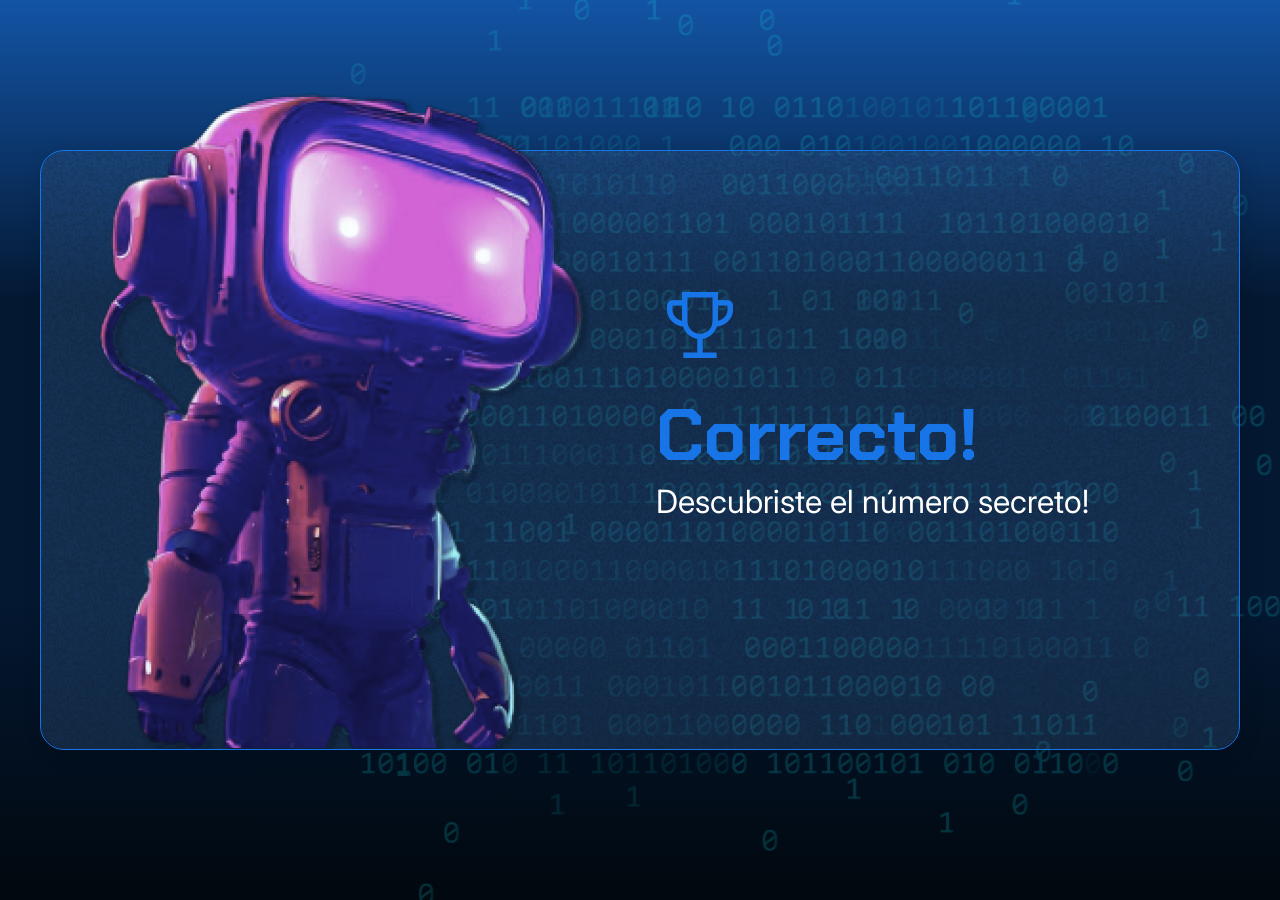
==== index.html @ 44c3bd77 "feat: add maximum possible number to generate the secret number" ====
<!DOCTYPE html>
<html lang="en">

<head>
  <meta charset="UTF-8">
  <meta name="viewport" content="width=device-width, initial-scale=1.0">
  <link rel="preconnect" href="https://fonts.googleapis.com">
  <link rel="preconnect" href="https://fonts.gstatic.com" crossorigin>
  <link href="https://fonts.googleapis.com/css2?family=Chakra+Petch:wght@700&family=Inter:wght@400;700&display=swap"
    rel="stylesheet">
  <link rel="stylesheet" href="style.css">
  <title>JS Game</title>
</head>

<body>
  <div class="container">
    <div class="container__contenido">
      <img src="./img/robot.png" alt="Robot" class="container__imagen-robot" />
      <div class="container__informaciones">
        <img src="./img/trophy.png" alt="Icono de trofeo" />
        <div class="container__texto">
          <h1><span class="container__texto-azul">Correcto!</span></h1>
          <h2>Descubriste el número secreto!</h2>
        </div>
      </div>
    </div>
  </div>
  <script src="app.js"></script>

  <!-- <script src="./sections/challenges-section-4.js"></script> -->
</body>

</html>
---- style.css ----
* {
  box-sizing: border-box;
  margin: 0;
  padding: 0;
  color: white;
}

body {
  background: linear-gradient(#1354A5 0%, #041832 33.33%, #041832 66.67%, #01080E 100%);
  height: 100vh;
  display: flex;
  align-items: center;
  justify-content: center;
}


body::before {
  background-image: url("img/code.png");
  background-repeat: no-repeat;
  background-position: right;
  content: "";
  display: block;
  position: absolute;
  width: 100%;
  height: 100%;
  opacity: 0.4;
}

.container {
  width: 1200px;
  height: 600px;
  display: flex;
  align-items: center;
  justify-content: space-between;
  border-radius: 24px;
  border: 1px solid #1875E8;
  box-shadow: 4px 4px 20px 0px rgba(1, 8, 14, 0.15);
  background-image: url("img/Ruido.png");
  background-size: 100% 100%;
  position: relative;
}

.container__contenido {
  display: flex;
  align-items: center;
  position: absolute;
  bottom: 0;
}

.container__informaciones {
  flex: 1;
  padding: 20px;
}

.container__boton {
  border-radius: 16px;
  background: #1875E8;
  padding: 16px 24px;
  width: 100%;
  font-size: 24px;
  font-weight: 700;
  border: none;
  margin-top: 16px;
}

.container__texto {
  margin: 16px 0 16px 0;
}

.container__texto-azul {
  color: #1875E8;
}

h1 {
  font-family: 'Chakra Petch', sans-serif;
  font-size: 72px;
}

h2,
p,
button {
  font-family: 'Inter', sans-serif;
}

h2 {
  font-size: 32px;
  font-weight: 400;
}
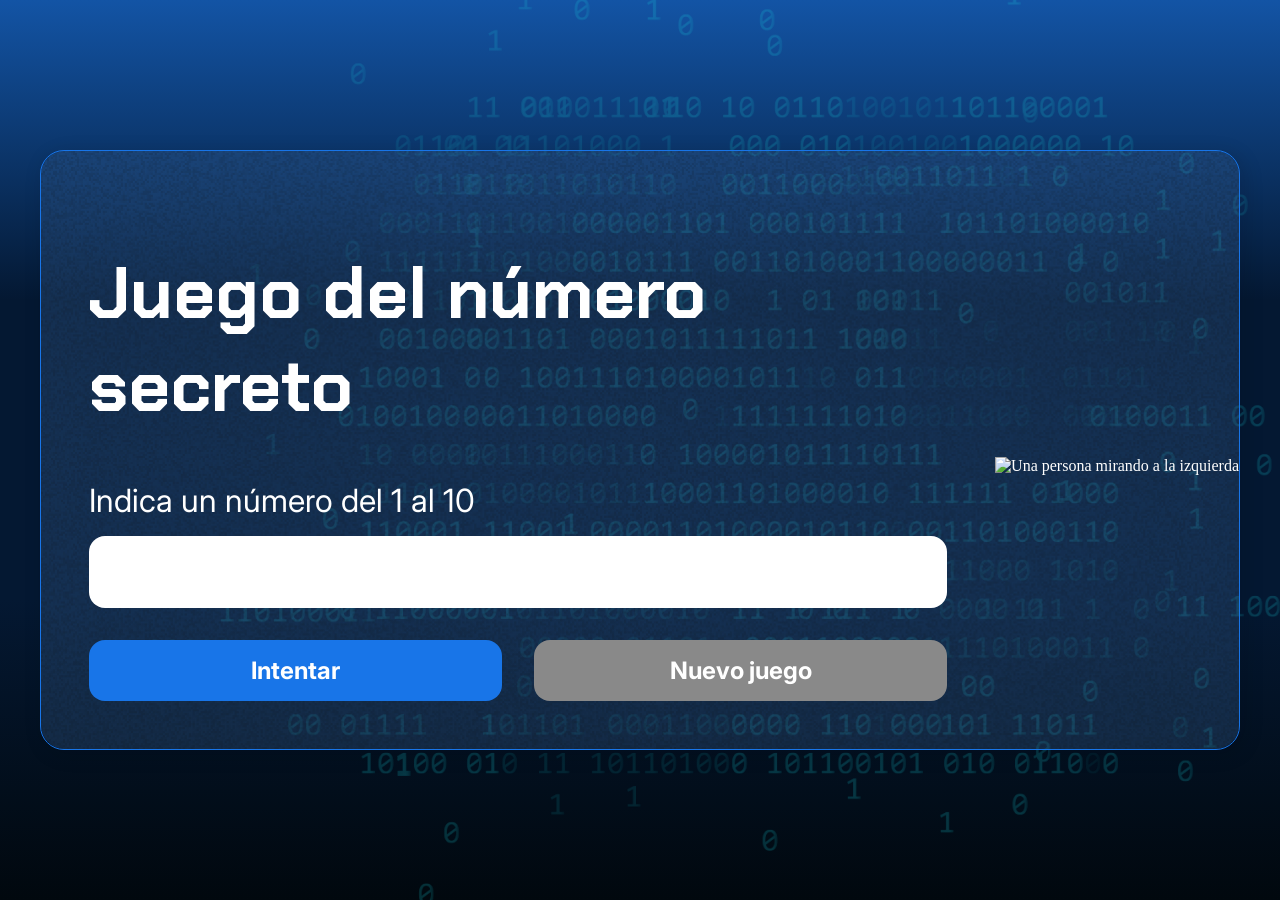
==== commit c6c385b4: "feat: add first commit, elements DOM" ====
--- a/index.html
+++ b/index.html
@@ -1,33 +1,40 @@
 <!DOCTYPE html>
-<html lang="en">
+<html lang="pt-br">
 
 <head>
-  <meta charset="UTF-8">
-  <meta name="viewport" content="width=device-width, initial-scale=1.0">
-  <link rel="preconnect" href="https://fonts.googleapis.com">
-  <link rel="preconnect" href="https://fonts.gstatic.com" crossorigin>
-  <link href="https://fonts.googleapis.com/css2?family=Chakra+Petch:wght@700&family=Inter:wght@400;700&display=swap"
-    rel="stylesheet">
-  <link rel="stylesheet" href="style.css">
-  <title>JS Game</title>
+    <meta charset="UTF-8">
+    <meta name="viewport" content="width=device-width, initial-scale=1.0">
+    <link rel="preconnect" href="https://fonts.googleapis.com">
+    <link rel="preconnect" href="https://fonts.gstatic.com" crossorigin>
+    <link href="https://fonts.googleapis.com/css2?family=Chakra+Petch:wght@700&family=Inter:wght@400;700&display=swap"
+        rel="stylesheet">
+    <link rel="stylesheet" href="style.css">
+    <title>JS Game</title>
 </head>
 
 <body>
-  <div class="container">
-    <div class="container__contenido">
-      <img src="./img/robot.png" alt="Robot" class="container__imagen-robot" />
-      <div class="container__informaciones">
-        <img src="./img/trophy.png" alt="Icono de trofeo" />
-        <div class="container__texto">
-          <h1><span class="container__texto-azul">Correcto!</span></h1>
-          <h2>Descubriste el número secreto!</h2>
+
+    <div class="container">
+        <div class="container__contenido">
+            <div class="container__informaciones">
+                <div class="container__texto">
+                    <h1></h1>
+                    <p class="texto__parrafo"></p>
+                </div>
+                <input type="number" min="1" max="10" class="container__input">
+                <div class="chute container__botones">
+                    <button class="container__boton">Intentar</button>
+                    <button class="container__boton" id="reiniciar" disabled>Nuevo juego</button>
+                </div>
+            </div>
+            <img src="./img/ia.png" alt="Una persona mirando a la izquierda" class="container__imagen-persona" />
         </div>
-      </div>
     </div>
-  </div>
-  <script src="app.js"></script>
 
-  <!-- <script src="./sections/challenges-section-4.js"></script> -->
+
+
+
+    <script src="app.js" defer></script>
 </body>
 
 </html>
--- a/style.css
+++ b/style.css
@@ -40,6 +40,7 @@
   position: relative;
 }
 
+
 .container__contenido {
   display: flex;
   align-items: center;
@@ -49,7 +50,7 @@
 
 .container__informaciones {
   flex: 1;
-  padding: 20px;
+  padding: 3rem;
 }
 
 .container__boton {
@@ -60,7 +61,11 @@
   font-size: 24px;
   font-weight: 700;
   border: none;
-  margin-top: 16px;
+  margin-top: 2rem;
+}
+
+.container__boton:disabled {
+  background: #898989;
 }
 
 .container__texto {
@@ -71,18 +76,36 @@
   color: #1875E8;
 }
 
+.container__input {
+  width: 100%;
+  height: 72px;
+  border-radius: 16px;
+  background-color: #FFF;
+  border: none;
+  color: #1875E8;
+  padding: 2rem;
+  font-size: 24px;
+  font-weight: 700;
+  font-family: 'Inter', sans-serif;
+}
+
+.container__botones {
+  display: flex;
+  gap: 2em;
+}
+
 h1 {
   font-family: 'Chakra Petch', sans-serif;
   font-size: 72px;
+  padding-bottom: 3rem;
 }
 
-h2,
 p,
 button {
   font-family: 'Inter', sans-serif;
 }
 
-h2 {
+.texto__parrafo {
   font-size: 32px;
   font-weight: 400;
 }
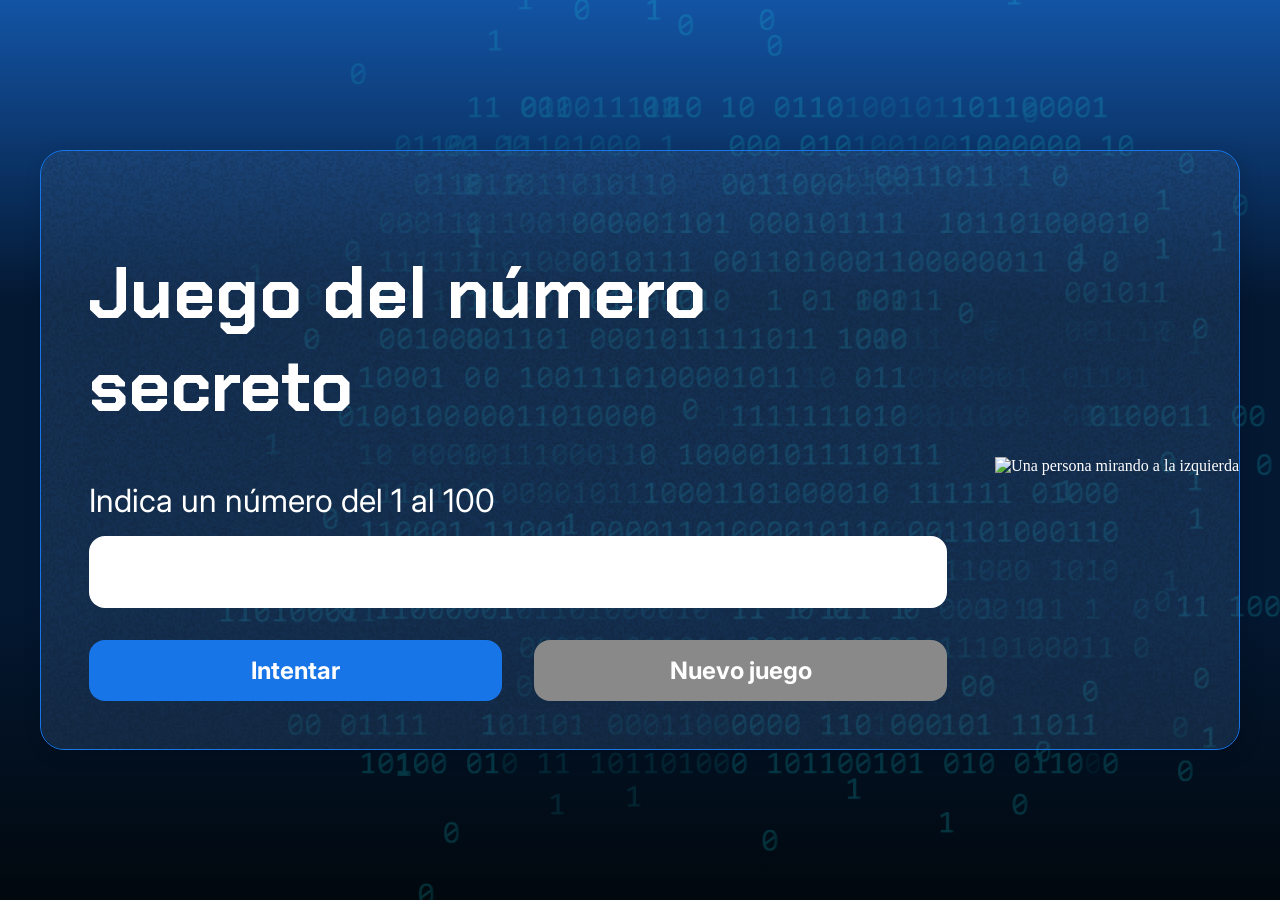
==== commit a9182354: "feat: capture valor input section02" ====
--- a/index.html
+++ b/index.html
@@ -21,9 +21,10 @@
                     <h1></h1>
                     <p class="texto__parrafo"></p>
                 </div>
-                <input type="number" min="1" max="10" class="container__input">
+                <input type="number" id="valorUsuario" max="10" class="container__input">
                 <div class="chute container__botones">
-                    <button class="container__boton">Intentar</button>
+                    <!-- <button onclick="alert('click');" class="container__boton">Intentar</button> -->
+                    <button onclick="verificarIntento();" class="container__boton">Intentar</button>
                     <button class="container__boton" id="reiniciar" disabled>Nuevo juego</button>
                 </div>
             </div>
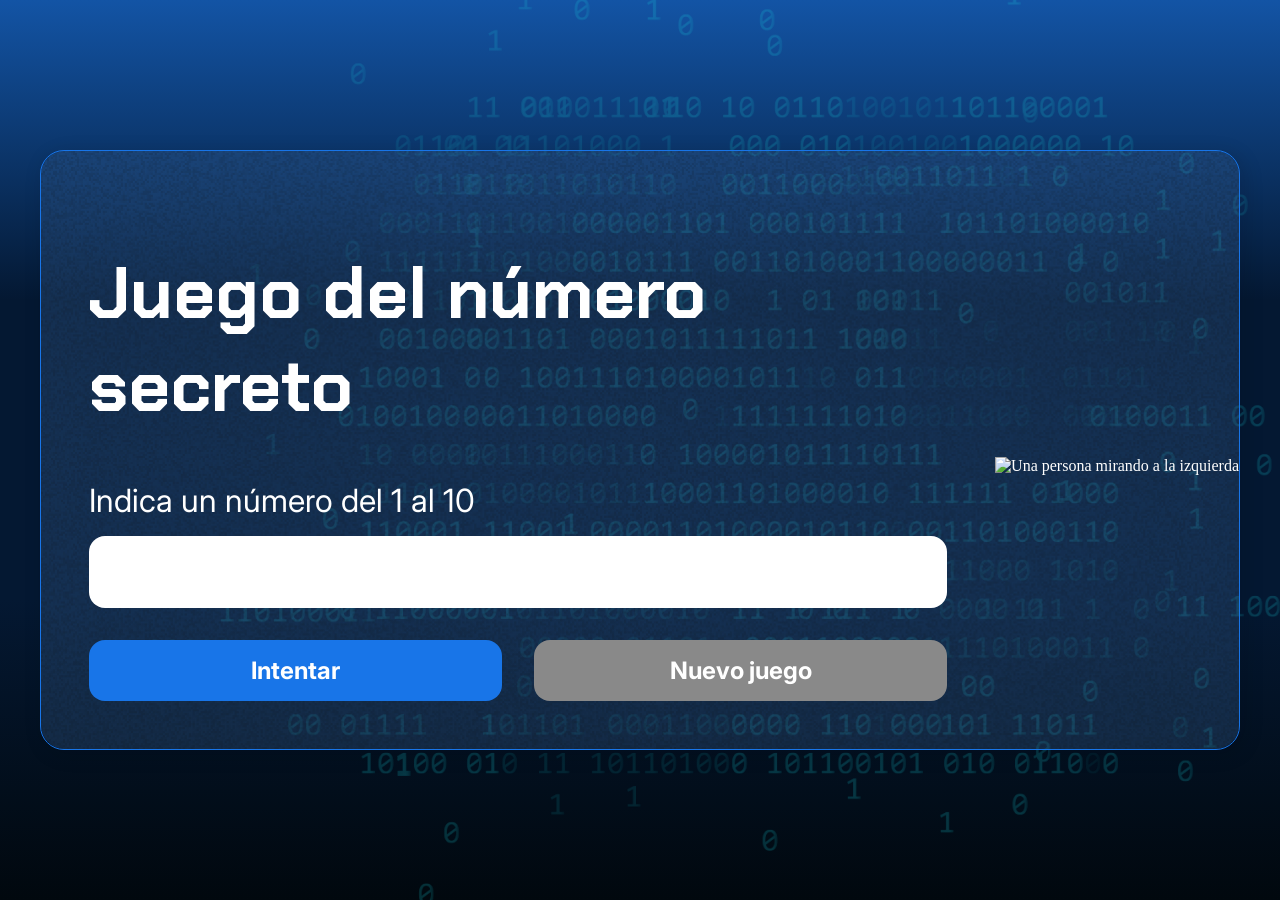
==== commit 6b25df62: "refactor: restart messages and initial values feat: add function restart game" ====
--- a/index.html
+++ b/index.html
@@ -25,7 +25,7 @@
                 <div class="chute container__botones">
                     <!-- <button onclick="alert('click');" class="container__boton">Intentar</button> -->
                     <button onclick="verificarIntento();" class="container__boton">Intentar</button>
-                    <button class="container__boton" id="reiniciar" disabled>Nuevo juego</button>
+                    <button onclick="reiniciarJuego();" class="container__boton" id="reiniciar" disabled>Nuevo juego</button>
                 </div>
             </div>
             <img src="./img/ia.png" alt="Una persona mirando a la izquierda" class="container__imagen-persona" />
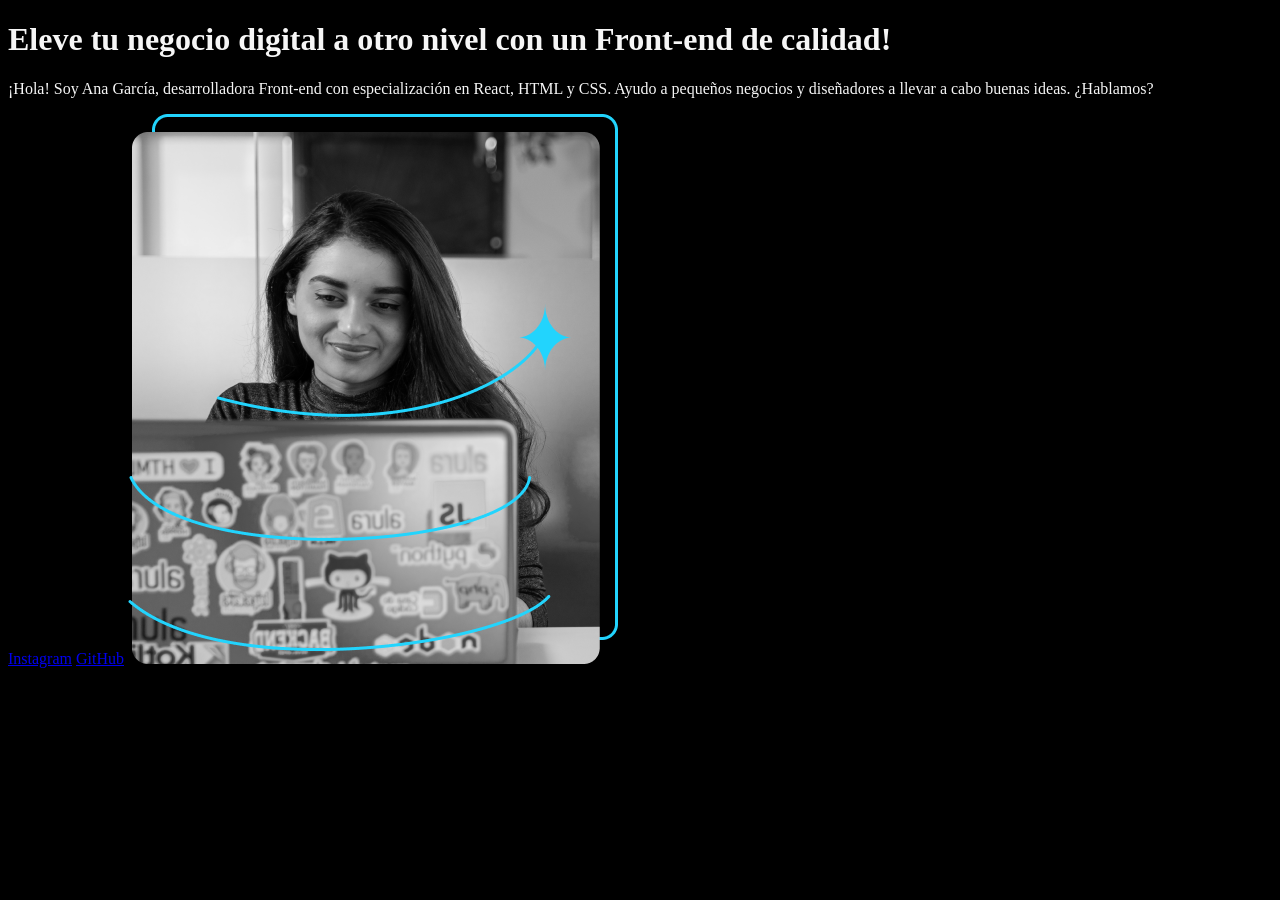
==== commit 7e435cd7: "feat: add first files" ====
--- a/index.html
+++ b/index.html
@@ -1,41 +1,30 @@
 <!DOCTYPE html>
-<html lang="pt-br">
+<html lang="es-mx">
+<head>
+    <meta charset="UTF-8"> 
+    <meta http-equiv="X-UA-Compatible" content="IE=edge">
+    <meta name="viewport" content="width=device-width, initial-scale=1.0">
+    <title>Portafolio</title>
+    <link rel="stylesheet" href="style.css">
 
-<head>
-    <meta charset="UTF-8">
-    <meta name="viewport" content="width=device-width, initial-scale=1.0">
-    <link rel="preconnect" href="https://fonts.googleapis.com">
-    <link rel="preconnect" href="https://fonts.gstatic.com" crossorigin>
-    <link href="https://fonts.googleapis.com/css2?family=Chakra+Petch:wght@700&family=Inter:wght@400;700&display=swap"
-        rel="stylesheet">
-    <link rel="stylesheet" href="style.css">
-    <title>JS Game</title>
 </head>
+<body>
+    <header></header>
+    <main>
+        <h1>
+            Eleve tu negocio digital a otro nivel 
+            <strong>con un Front-end de calidad!
+            </strong></h1>
+            <p>¡Hola! Soy Ana García, desarrolladora Front-end con
+                especialización en React, HTML y CSS. Ayudo a pequeños
+                 negocios y diseñadores a llevar a cabo buenas ideas.
+                  ¿Hablamos?
 
-<body>
-
-    <div class="container">
-        <div class="container__contenido">
-            <div class="container__informaciones">
-                <div class="container__texto">
-                    <h1></h1>
-                    <p class="texto__parrafo"></p>
-                </div>
-                <input type="number" id="valorUsuario" max="10" class="container__input">
-                <div class="chute container__botones">
-                    <!-- <button onclick="alert('click');" class="container__boton">Intentar</button> -->
-                    <button onclick="verificarIntento();" class="container__boton">Intentar</button>
-                    <button onclick="reiniciarJuego();" class="container__boton" id="reiniciar" disabled>Nuevo juego</button>
-                </div>
-            </div>
-            <img src="./img/ia.png" alt="Una persona mirando a la izquierda" class="container__imagen-persona" />
-        </div>
-    </div>
-
-
-
-
-    <script src="app.js" defer></script>
+            </p>
+            <a href="https://instagram.com/">Instagram</a>
+            <a href="https://github.com/">GitHub</a>
+            <img src="Imagem.png" alt="Foto de Ana García desarrolando un proyecto">
+    </main>
+    <footer></footer>
 </body>
-
 </html>
--- a/style.css
+++ b/style.css
@@ -1,111 +1,4 @@
-* {
-  box-sizing: border-box;
-  margin: 0;
-  padding: 0;
-  color: white;
-}
-
-body {
-  background: linear-gradient(#1354A5 0%, #041832 33.33%, #041832 66.67%, #01080E 100%);
-  height: 100vh;
-  display: flex;
-  align-items: center;
-  justify-content: center;
-}
-
-
-body::before {
-  background-image: url("img/code.png");
-  background-repeat: no-repeat;
-  background-position: right;
-  content: "";
-  display: block;
-  position: absolute;
-  width: 100%;
-  height: 100%;
-  opacity: 0.4;
-}
-
-.container {
-  width: 1200px;
-  height: 600px;
-  display: flex;
-  align-items: center;
-  justify-content: space-between;
-  border-radius: 24px;
-  border: 1px solid #1875E8;
-  box-shadow: 4px 4px 20px 0px rgba(1, 8, 14, 0.15);
-  background-image: url("img/Ruido.png");
-  background-size: 100% 100%;
-  position: relative;
-}
-
-
-.container__contenido {
-  display: flex;
-  align-items: center;
-  position: absolute;
-  bottom: 0;
-}
-
-.container__informaciones {
-  flex: 1;
-  padding: 3rem;
-}
-
-.container__boton {
-  border-radius: 16px;
-  background: #1875E8;
-  padding: 16px 24px;
-  width: 100%;
-  font-size: 24px;
-  font-weight: 700;
-  border: none;
-  margin-top: 2rem;
-}
-
-.container__boton:disabled {
-  background: #898989;
-}
-
-.container__texto {
-  margin: 16px 0 16px 0;
-}
-
-.container__texto-azul {
-  color: #1875E8;
-}
-
-.container__input {
-  width: 100%;
-  height: 72px;
-  border-radius: 16px;
-  background-color: #FFF;
-  border: none;
-  color: #1875E8;
-  padding: 2rem;
-  font-size: 24px;
-  font-weight: 700;
-  font-family: 'Inter', sans-serif;
-}
-
-.container__botones {
-  display: flex;
-  gap: 2em;
-}
-
-h1 {
-  font-family: 'Chakra Petch', sans-serif;
-  font-size: 72px;
-  padding-bottom: 3rem;
-}
-
-p,
-button {
-  font-family: 'Inter', sans-serif;
-}
-
-.texto__parrafo {
-  font-size: 32px;
-  font-weight: 400;
+body{
+    background-color: #000000;
+    color: #F6F6F6;
 }
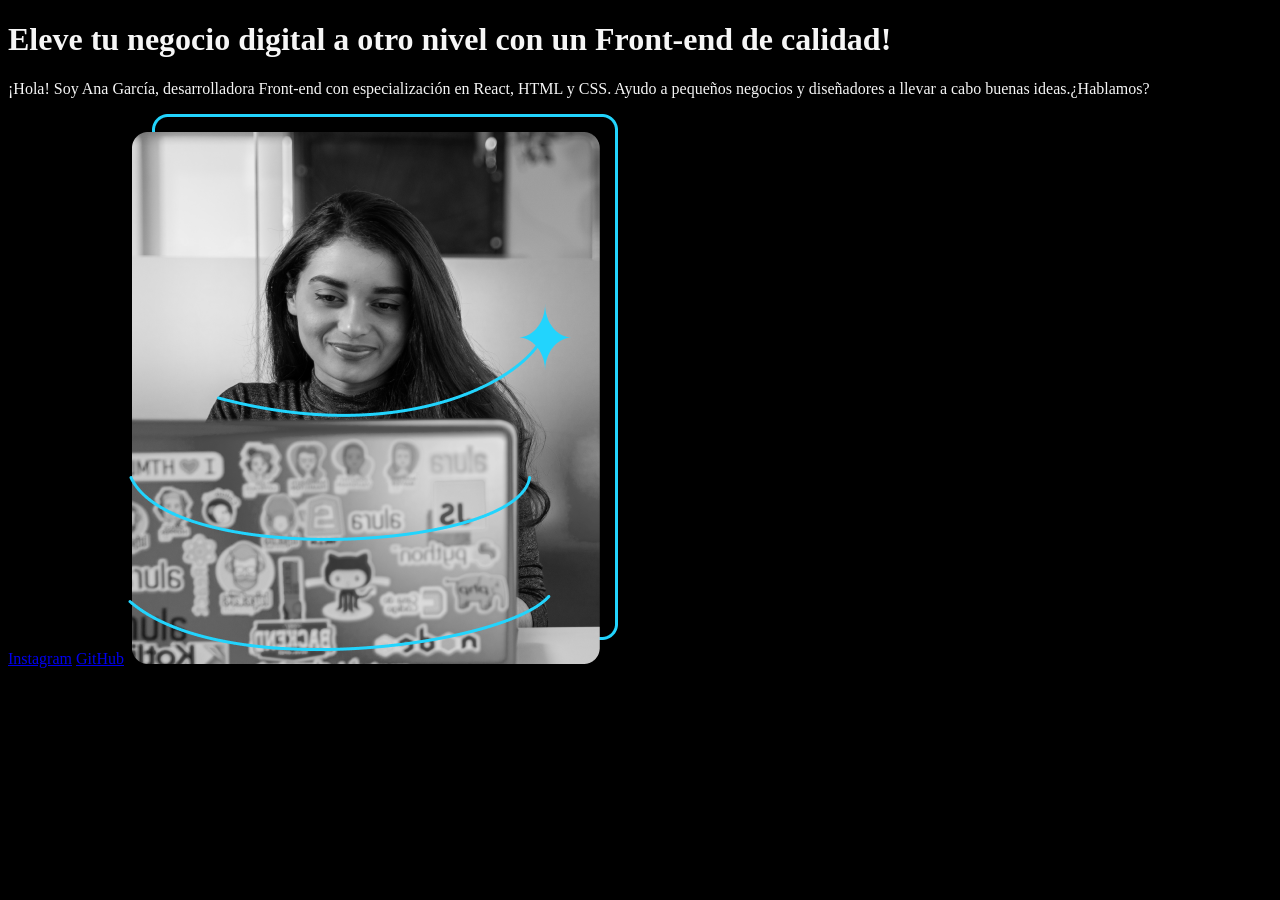
==== commit dd1371ab: "feat:add layouts and semantic tags" ====
--- a/index.html
+++ b/index.html
@@ -1,30 +1,28 @@
 <!DOCTYPE html>
 <html lang="es-mx">
 <head>
-    <meta charset="UTF-8"> 
+    <meta charset="UTF-8">
     <meta http-equiv="X-UA-Compatible" content="IE=edge">
     <meta name="viewport" content="width=device-width, initial-scale=1.0">
-    <title>Portafolio</title>
+    <title>Portafolio de Jepc</title>
     <link rel="stylesheet" href="style.css">
+</head>
 
-</head>
 <body>
-    <header></header>
-    <main>
-        <h1>
-            Eleve tu negocio digital a otro nivel 
-            <strong>con un Front-end de calidad!
-            </strong></h1>
-            <p>¡Hola! Soy Ana García, desarrolladora Front-end con
-                especialización en React, HTML y CSS. Ayudo a pequeños
-                 negocios y diseñadores a llevar a cabo buenas ideas.
-                  ¿Hablamos?
+  <header></header>
 
-            </p>
-            <a href="https://instagram.com/">Instagram</a>
-            <a href="https://github.com/">GitHub</a>
-            <img src="Imagem.png" alt="Foto de Ana García desarrolando un proyecto">
-    </main>
-    <footer></footer>
+  <main>
+    <h1>
+      Eleve tu negocio digital a otro nivel <strong>con un Front-end de calidad!</strong>
+    </h1>
+    <p>¡Hola! Soy Ana García, desarrolladora Front-end con especialización en React, HTML y CSS. Ayudo a pequeños
+      negocios y diseñadores a llevar a cabo buenas ideas.¿Hablamos?
+    </p>
+    <a href="https://instagram.com/">Instagram</a>
+    <a href="https://github.com/">GitHub</a>
+    <img src="Imagem.png" alt="Foto de Ana García desarrolando un proyecto">
+  </main>
+
+  <footer></footer>
 </body>
 </html>
